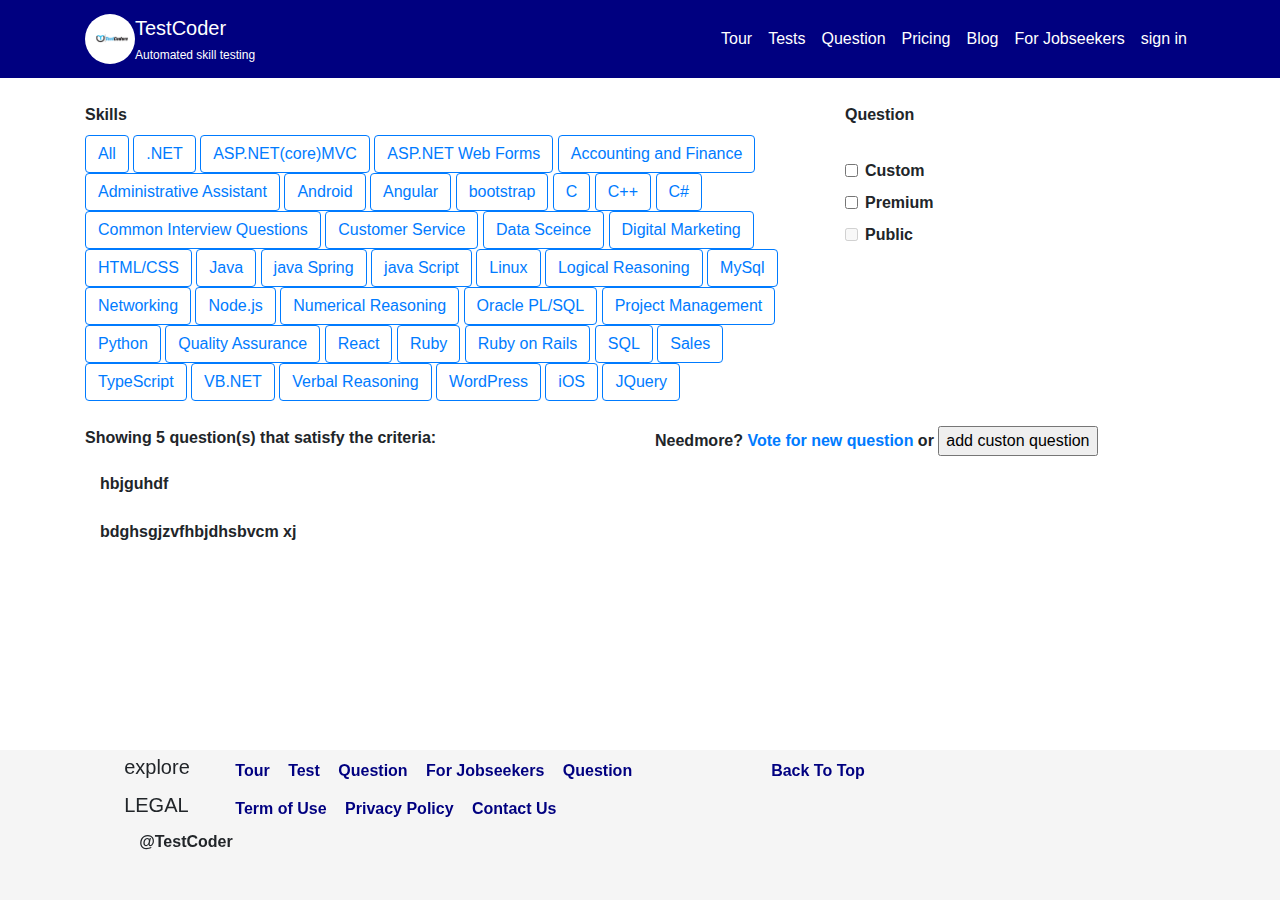
==== question.html @ bffd4761 "initial commit" ====
<html>
   <head>
      <meta charset="utf-8">
      <meta http-equiv="X-UA-Compatible" content="IE=edge">
      <title></title>
      <!-- <link rel="stylesheet"  href="css/bootstrap.min.css"> -->
      <link rel="stylesheet" type="text/css" href="./css/bootstrap.min.css">
      <link rel="stylesheet" type="text/css" href="./css/style.css">
      <style>
         
      </style>
   </head>
   <body>
       <nav class="navbar navbar-expand-lg ">
    <div class="container">
  

<a href="" itemprop="url">
<img src="images/logo3.png" alt=""   class="img_logo" />
 
</a>


  <div class="logo">
  <a class="navbar-brand" href="#">TestCoder</a>
 <h6>Automated skill testing</h6>
 </div>
  

  <div class="collapse navbar-collapse" id="navbarSupportedContent">
    <ul class="navbar-nav mr-auto">
      

    </ul>
    <form class="form-inline my-2 my-lg-0">
      <ul class="navbar-nav navbar-right">
    <li class="nav-item">
               <a class="nav-link" href="#">Tour</a>
            </li>
            <li class="nav-item">
               <a class="nav-link" href="Tests.html">Tests</a>
            </li>
            <li class="nav-item">
               <a class="nav-link" href="question.html">Question</a>
            </li>
            <li class="nav-item">
               <a class="nav-link" href="pricing.html">Pricing</a>
            </li>
            <li class="nav-item">
               <a class="nav-link" href="blog.html">Blog</a>
            </li>
            <li class="nav-item">
               <a class="nav-link" href="jobseeker.html">For Jobseekers</a>
            </li>
            <li class="">
                <a class="nav-link" href="SignInSignUp.html">sign in</a>
            </li>
  </ul></form>
  </div>
</div>
</nav>
<div class="container">
<section class="section_contain">
<div class="row">
<div class="col-sm-8">
<label><b>Skills<b></label><br>
<button type="submit" class="btn btn-outline-primary" onClick="myFunction()" >All</button>
        <button type="submit" class="btn btn-outline-primary"  onClick="dotnet()">.NET</button>

    <button type="submit" class="btn btn-outline-primary">ASP.NET(core)MVC</button>

    <button type="submit" class="btn btn-outline-primary">ASP.NET Web Forms</button>

    <button type="submit" class="btn btn-outline-primary">Accounting and Finance</button>
    <button type="submit" class="btn btn-outline-primary">Administrative Assistant</button>
    <button type="submit" class="btn btn-outline-primary">Android</button>
        <button type="submit" class="btn btn-outline-primary">Angular</button>

    <button type="submit" class="btn btn-outline-primary">bootstrap</button>

    <button type="submit" class="btn btn-outline-primary">C</button>

    <button type="submit" class="btn btn-outline-primary">C++</button>
    <button type="submit" class="btn btn-outline-primary">C#</button>
        <button type="submit" class="btn btn-outline-primary">Common Interview Questions</button>

    <button type="submit" class="btn btn-outline-primary">Customer Service</button>

    <button type="submit" class="btn btn-outline-primary">Data Sceince</button>

    <button type="submit" class="btn btn-outline-primary">Digital Marketing</button>
    <button type="submit" class="btn btn-outline-primary">HTML/CSS</button>
        <button type="submit" class="btn btn-outline-primary">Java</button>

    <button type="submit" class="btn btn-outline-primary">java Spring</button>

    <button type="submit" class="btn btn-outline-primary">java  Script</button>

    <button type="submit" class="btn btn-outline-primary">Linux</button>
    <button type="submit" class="btn btn-outline-primary">Logical Reasoning</button>

    <button type="submit" class="btn btn-outline-primary">MySql</button>

    <button type="submit" class="btn btn-outline-primary">Networking</button>
    <button type="submit" class="btn btn-outline-primary">Node.js</button>
        <button type="submit" class="btn btn-outline-primary">Numerical Reasoning</button>

    <button type="submit" class="btn btn-outline-primary">Oracle PL/SQL</button>

    <button type="submit" class="btn btn-outline-primary">Project Management</button>

    <button type="submit" class="btn btn-outline-primary">Python</button>
    <button type="submit" class="btn btn-outline-primary">Quality Assurance</button>
        <button type="submit" class="btn btn-outline-primary">React</button>

    <button type="submit" class="btn btn-outline-primary">Ruby</button>
    <button type="submit" class="btn btn-outline-primary">Ruby on Rails</button>
    <button type="submit" class="btn btn-outline-primary">SQL</button>
    <button type="submit" class="btn btn-outline-primary">Sales</button>
    <button type="submit" class="btn btn-outline-primary">TypeScript</button>
    <button type="submit" class="btn btn-outline-primary">VB.NET</button>
    <button type="submit" class="btn btn-outline-primary">Verbal Reasoning</button>
    <button type="submit" class="btn btn-outline-primary">WordPress</button>
    <button type="submit" class="btn btn-outline-primary">iOS</button>
    <button type="submit" class="btn btn-outline-primary">JQuery</button>




    

</div>
<div class="col-sm-6">
<label><b>Question<b></label><br>
<div class="form-check">
  <label >
    <input type="checkbox" class="form-check-input" value="">Custom
  </label>
</div>
<div class="form-check">
  <label >
    <input type="checkbox" class="form-check-input" value="">Premium
  </label>
</div>
<div class="form-check">
  <label >
    <input type="checkbox" class="form-check-input" value="" disabled>Public
  </label>
</div>

</section>


<section class="section_contain">
    <div class="row">
      <div class="col-sm-6">
        <p>Showing 5 question(s) that satisfy the criteria:</p>

      </div>

      <div class="col-sm-6">
        <p>Needmore?<a href=""> Vote for new question</a> or <input type="button" value="add custon question"></p>
      </div>
      <p id="subject"></p>
    </div>
</section>
<div class="container">
<section id="all">
  <div class="table-scrollable reduce-table-font">
    <<table>
      <thead>
        <tr>
          <th><<a href=""</a></th>
        </tr>
      </thead>
      <tbody>
        <tr>
          <td>data</td>
        </tr>
      </tbody>
    </table>
  </div>

</section>
<section id="dot_net">hbjguhdf<br>
  <br>
  bdghsgjzvfhbjdhsbvcm xj

</section>
</div>



  <div class="footer fixed-bottom">
		  <div class="row">
			 <div class="col-sm-12">
				<div class="row">
				   <div class="col-sm-1"></div>
				   <div class="col-sm-6">
					  <div class="form-inline">
						 <div class="col-sm-2">
							<h5>explore</h5>
						 </div>
						 <div class="col-sm-10">
							<a class="link" href="#">Tour</a>
							<a class="link" href="#">Test</a>
							<a class="link" href="#">Question</a>
							<a class="link" href="#">For Jobseekers</a>
							<a class="link" href="#">Question</a>
						 </div>
					  </div>
				   </div>
				    <div class="collapse navbar-collapse" id="navbarSupportedContent"></div>
				   <div class="form-inline">
					  <div class="col-lg-12" >
						 <a class="link" href="#" id="back" >Back To Top</a>
					  </div>
				   </div>
				   <div class="col-sm-1"></div>
				</div>
			 </div>
		  </div>
		  <div class="row">
			 <div class="col-sm-12">
				<div class="row">
				   <div class="col-sm-1"></div>
				   <div class="col-sm-6">
					  <div class="form-inline">
						 <div class="col-sm-2">
							<h5>LEGAL</h5>
						 </div>
						 <div class="col-sm-10">
							<a class="link" href="#">Term of Use</a>
							<a class="link" href="#">Privacy Policy</a>
							<a class="link" href="#">Contact Us</a>
						 </div>
					  </div>
				   </div>
				</div>
				<div class="row">
				   <div class="col-sm-1"></div>
				   <div class="col-sm-6">
					  <div class="form-inline">
						 <div class="col-sm-2">
							<div class="col-sm-10">
							   @TestCoder
							</div>
						 </div>
					  </div>
				   </div>
				</div>
			 </div>
		  </div>
	  </div>
    <script>
         function myFunction()
 {
  
  document.getElementById("dot_net").style.display = "none";
  document.getElementById("all").style.display = "block";

    
  
 }
 function dotnet()
 {
  
  document.getElementById("all").style.display = "none";
  document.getElementById("dot_net").style.display = "block";

    
  
 }
    </script>
</body>
</html>
---- css/style.css ----
.navbar
		{
			background-color:#000080;
		
		}
		.btn1
		{
			background-color:#000080;
			color:white;
		}
		.nav-link
		{
		color:white;
		}
		.navbar-brand
		{
		color:white;
		}

		h6
		{
			font-size:12px;
			color:white;
		}
		.signin
		{
			border:2px solid #ddd;
			width:30%;
			height:40%;
			background-color:whitesmoke;
			padding: 5px;

		}
		.signup
		{
			border:2px solid #ddd;
			width:30%;
			background-color:whitesmoke;
			padding: 5px;
			
		}
		.link 
		{
			color:#000080;
		}
		.first_name
		{
			margin-left: 15px;
		}
		#button
		{
			width:330px ;
			background-color:#000080;
		}
		#sign
        {
        	margin-top: 20px;
        }
         .forget
         {
         	margin-right:20px;
         }
		
		#LoginForm
		{
			background-color:whitesmoke;
		}
        .container
        {
         
         z-index:500;
        }
		 .section_contain
		 {
			 padding-top:25px;
		 }
        
         .link
         {
         
         }
         .form-inline
         {
         margin-top:5px;
         }
        
         .footer
         {
         background-color:whitesmoke;
         height:150px;
         }
         .link
         {
         	padding:7px;
         }
         #back
		 {
         margin-right:400px;
		 }
		 .img_logo{
			 height:50px;
			 width:50px;
			 border-radius:30px;
		 }
		 .full-width
		 {
         display:flex;
         }
		 .col
		 {
		 background-color:lightblue;
		 height:50px;
		 border:solid lightblue;
		 border-radius: 10px;
		}
		#all
		{
			display: none;
		}
		#all:target
		{
			display: block;
		}
		 		}
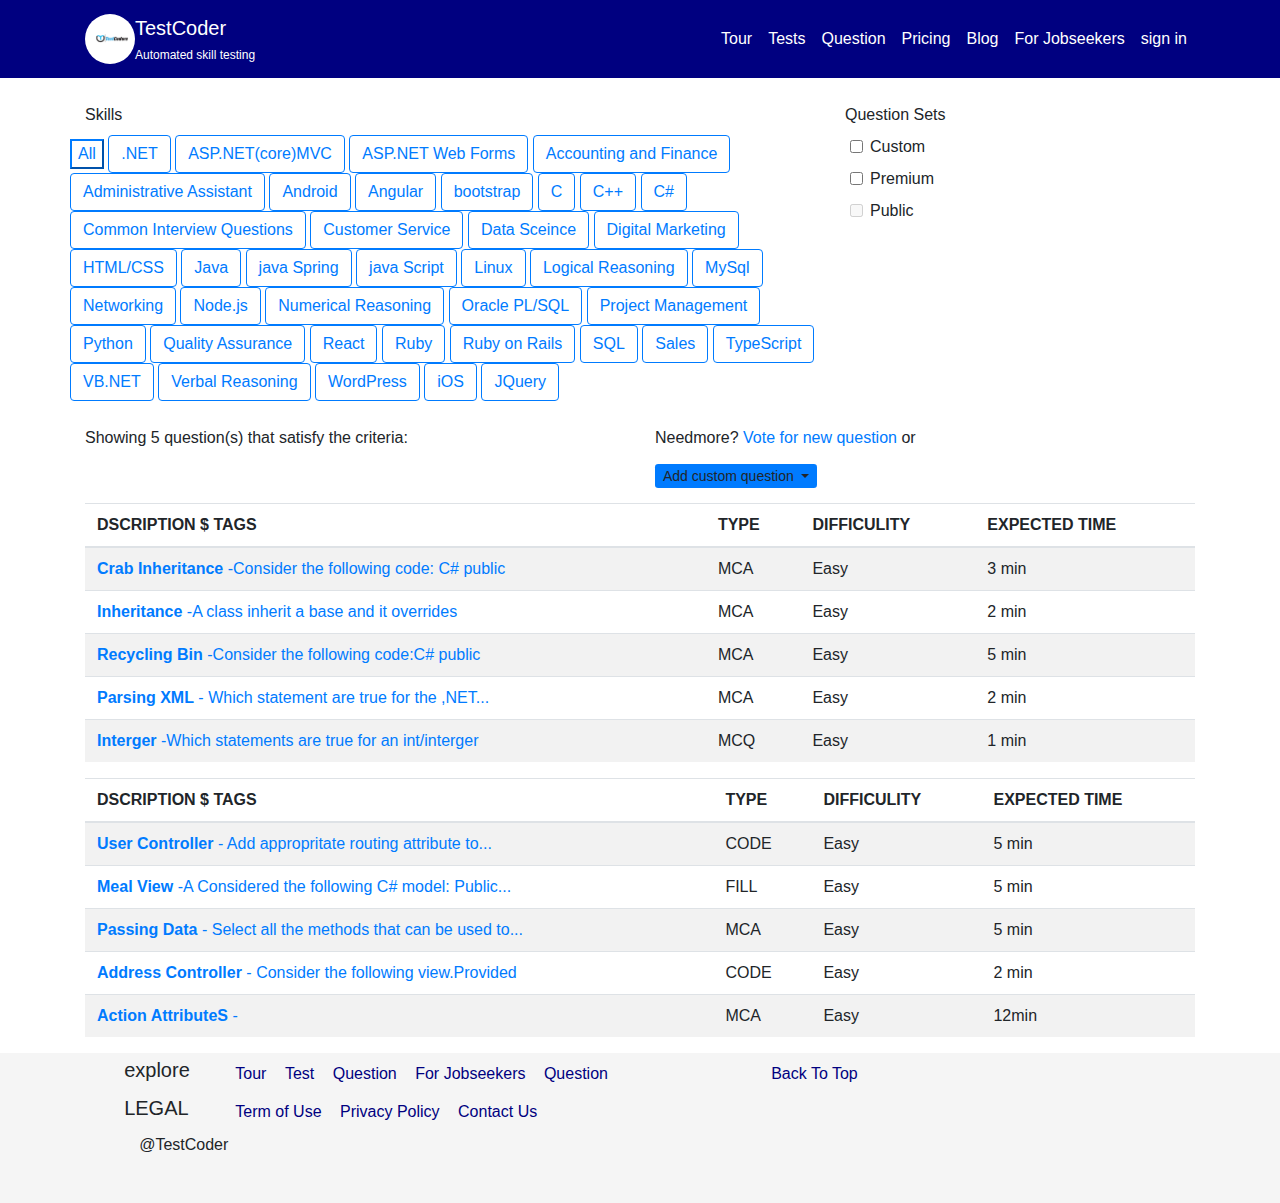
==== commit b3948f1b: "change themes" ====
--- a/question.html
+++ b/question.html
@@ -1,276 +1,447 @@
+<!DOCTYPE >
 <html>
    <head>
       <meta charset="utf-8">
       <meta http-equiv="X-UA-Compatible" content="IE=edge">
-      <title></title>
+      <title>QuestionPage</title>
       <!-- <link rel="stylesheet"  href="css/bootstrap.min.css"> -->
       <link rel="stylesheet" type="text/css" href="./css/bootstrap.min.css">
       <link rel="stylesheet" type="text/css" href="./css/style.css">
       <style>
-         
       </style>
    </head>
    <body>
-       <nav class="navbar navbar-expand-lg ">
-    <div class="container">
-  
-
-<a href="" itemprop="url">
-<img src="images/logo3.png" alt=""   class="img_logo" />
- 
-</a>
-
-
-  <div class="logo">
-  <a class="navbar-brand" href="#">TestCoder</a>
- <h6>Automated skill testing</h6>
- </div>
-  
-
-  <div class="collapse navbar-collapse" id="navbarSupportedContent">
-    <ul class="navbar-nav mr-auto">
-      
-
-    </ul>
-    <form class="form-inline my-2 my-lg-0">
-      <ul class="navbar-nav navbar-right">
-    <li class="nav-item">
-               <a class="nav-link" href="#">Tour</a>
-            </li>
-            <li class="nav-item">
-               <a class="nav-link" href="Tests.html">Tests</a>
-            </li>
-            <li class="nav-item">
-               <a class="nav-link" href="question.html">Question</a>
-            </li>
-            <li class="nav-item">
-               <a class="nav-link" href="pricing.html">Pricing</a>
-            </li>
-            <li class="nav-item">
-               <a class="nav-link" href="blog.html">Blog</a>
-            </li>
-            <li class="nav-item">
-               <a class="nav-link" href="jobseeker.html">For Jobseekers</a>
-            </li>
-            <li class="">
-                <a class="nav-link" href="SignInSignUp.html">sign in</a>
-            </li>
-  </ul></form>
-  </div>
-</div>
-</nav>
-<div class="container">
-<section class="section_contain">
-<div class="row">
-<div class="col-sm-8">
-<label><b>Skills<b></label><br>
-<button type="submit" class="btn btn-outline-primary" onClick="myFunction()" >All</button>
-        <button type="submit" class="btn btn-outline-primary"  onClick="dotnet()">.NET</button>
-
-    <button type="submit" class="btn btn-outline-primary">ASP.NET(core)MVC</button>
-
-    <button type="submit" class="btn btn-outline-primary">ASP.NET Web Forms</button>
-
-    <button type="submit" class="btn btn-outline-primary">Accounting and Finance</button>
-    <button type="submit" class="btn btn-outline-primary">Administrative Assistant</button>
-    <button type="submit" class="btn btn-outline-primary">Android</button>
-        <button type="submit" class="btn btn-outline-primary">Angular</button>
-
-    <button type="submit" class="btn btn-outline-primary">bootstrap</button>
-
-    <button type="submit" class="btn btn-outline-primary">C</button>
-
-    <button type="submit" class="btn btn-outline-primary">C++</button>
-    <button type="submit" class="btn btn-outline-primary">C#</button>
-        <button type="submit" class="btn btn-outline-primary">Common Interview Questions</button>
-
-    <button type="submit" class="btn btn-outline-primary">Customer Service</button>
-
-    <button type="submit" class="btn btn-outline-primary">Data Sceince</button>
-
-    <button type="submit" class="btn btn-outline-primary">Digital Marketing</button>
-    <button type="submit" class="btn btn-outline-primary">HTML/CSS</button>
-        <button type="submit" class="btn btn-outline-primary">Java</button>
-
-    <button type="submit" class="btn btn-outline-primary">java Spring</button>
-
-    <button type="submit" class="btn btn-outline-primary">java  Script</button>
-
-    <button type="submit" class="btn btn-outline-primary">Linux</button>
-    <button type="submit" class="btn btn-outline-primary">Logical Reasoning</button>
-
-    <button type="submit" class="btn btn-outline-primary">MySql</button>
-
-    <button type="submit" class="btn btn-outline-primary">Networking</button>
-    <button type="submit" class="btn btn-outline-primary">Node.js</button>
-        <button type="submit" class="btn btn-outline-primary">Numerical Reasoning</button>
-
-    <button type="submit" class="btn btn-outline-primary">Oracle PL/SQL</button>
-
-    <button type="submit" class="btn btn-outline-primary">Project Management</button>
-
-    <button type="submit" class="btn btn-outline-primary">Python</button>
-    <button type="submit" class="btn btn-outline-primary">Quality Assurance</button>
-        <button type="submit" class="btn btn-outline-primary">React</button>
-
-    <button type="submit" class="btn btn-outline-primary">Ruby</button>
-    <button type="submit" class="btn btn-outline-primary">Ruby on Rails</button>
-    <button type="submit" class="btn btn-outline-primary">SQL</button>
-    <button type="submit" class="btn btn-outline-primary">Sales</button>
-    <button type="submit" class="btn btn-outline-primary">TypeScript</button>
-    <button type="submit" class="btn btn-outline-primary">VB.NET</button>
-    <button type="submit" class="btn btn-outline-primary">Verbal Reasoning</button>
-    <button type="submit" class="btn btn-outline-primary">WordPress</button>
-    <button type="submit" class="btn btn-outline-primary">iOS</button>
-    <button type="submit" class="btn btn-outline-primary">JQuery</button>
-
-
-
-
-    
-
-</div>
-<div class="col-sm-6">
-<label><b>Question<b></label><br>
-<div class="form-check">
-  <label >
-    <input type="checkbox" class="form-check-input" value="">Custom
-  </label>
-</div>
-<div class="form-check">
-  <label >
-    <input type="checkbox" class="form-check-input" value="">Premium
-  </label>
-</div>
-<div class="form-check">
-  <label >
-    <input type="checkbox" class="form-check-input" value="" disabled>Public
-  </label>
-</div>
-
-</section>
-
-
-<section class="section_contain">
-    <div class="row">
-      <div class="col-sm-6">
-        <p>Showing 5 question(s) that satisfy the criteria:</p>
-
+      <nav class="navbar navbar-expand-lg ">
+         <div class="container">
+            <a href="" itemprop="url">
+            <img src="images/logo3.png" alt=""   class="img_logo" />
+            </a>
+            <div class="logo">
+               <a class="navbar-brand" href="#">TestCoder</a>
+               <h6>Automated skill testing</h6>
+            </div>
+            <div class="collapse navbar-collapse" id="navbarSupportedContent">
+               <ul class="navbar-nav mr-auto">
+               </ul>
+               <form class="form-inline my-2 my-lg-0">
+                  <ul class="navbar-nav navbar-right">
+                     <li class="nav-item">
+                        <a class="nav-link" href="#">Tour</a>
+                     </li>
+                     <li class="nav-item">
+                        <a class="nav-link" href="Tests.html">Tests</a>
+                     </li>
+                     <li class="nav-item">
+                        <a class="nav-link" href="question.html">Question</a>
+                     </li>
+                     <li class="nav-item">
+                        <a class="nav-link" href="pricing.html">Pricing</a>
+                     </li>
+                     <li class="nav-item">
+                        <a class="nav-link" href="blog.html">Blog</a>
+                     </li>
+                     <li class="nav-item">
+                        <a class="nav-link" href="jobseeker.html">For Jobseekers</a>
+                     </li>
+                     <li class="">
+                        <a class="nav-link" href="SignInSignUp.html">sign in</a>
+                     </li>
+                  </ul>
+               </form>
+            </div>
+         </div>
+      </nav>
+      <div class="container">
+         <section class="section_contain">
+            <div class="row">
+               <div class="col-sm-8">
+                  <label class="bold">Skills</
+                  <label>
+               </div>
+               <div class="col-sm-4">
+               <label class="bold">Question Sets</label><br>
+               </div>
+               <div class="row">
+                  <div class="col-sm-8">
+                     <button type="submit" class="btn3 btn-outline-primary" onClick="myFunction()" >All</button>
+                     <button type="submit" class="btn btn-outline-primary"  onClick="dotnet()">.NET</button>
+                     <button type="submit" class="btn btn-outline-primary" onClick="aspnet()">ASP.NET(core)MVC</button>
+                     <button type="submit" class="btn btn-outline-primary">ASP.NET Web Forms</button>
+                     <button type="submit" class="btn btn-outline-primary">Accounting and Finance</button>
+                     <button type="submit" class="btn btn-outline-primary">Administrative Assistant</button>
+                     <button type="submit" class="btn btn-outline-primary">Android</button>
+                     <button type="submit" class="btn btn-outline-primary">Angular</button>
+                     <button type="submit" class="btn btn-outline-primary">bootstrap</button>
+                     <button type="submit" class="btn btn-outline-primary">C</button>
+                     <button type="submit" class="btn btn-outline-primary">C++</button>
+                     <button type="submit" class="btn btn-outline-primary">C#</button>
+                     <button type="submit" class="btn btn-outline-primary">Common Interview Questions</button>
+                     <button type="submit" class="btn btn-outline-primary">Customer Service</button>
+                     <button type="submit" class="btn btn-outline-primary">Data Sceince</button>
+                     <button type="submit" class="btn btn-outline-primary">Digital Marketing</button>
+                     <button type="submit" class="btn btn-outline-primary">HTML/CSS</button>
+                     <button type="submit" class="btn btn-outline-primary">Java</button>
+                     <button type="submit" class="btn btn-outline-primary">java Spring</button>
+                     <button type="submit" class="btn btn-outline-primary">java  Script</button>
+                     <button type="submit" class="btn btn-outline-primary">Linux</button>
+                     <button type="submit" class="btn btn-outline-primary">Logical Reasoning</button>
+                     <button type="submit" class="btn btn-outline-primary">MySql</button>
+                     <button type="submit" class="btn btn-outline-primary">Networking</button>
+                     <button type="submit" class="btn btn-outline-primary">Node.js</button>
+                     <button type="submit" class="btn btn-outline-primary">Numerical Reasoning</button>
+                     <button type="submit" class="btn btn-outline-primary">Oracle PL/SQL</button>
+                     <button type="submit" class="btn btn-outline-primary">Project Management</button>
+                     <button type="submit" class="btn btn-outline-primary">Python</button>
+                     <button type="submit" class="btn btn-outline-primary">Quality Assurance</button>
+                     <button type="submit" class="btn btn-outline-primary">React</button>
+                     <button type="submit" class="btn btn-outline-primary">Ruby</button>
+                     <button type="submit" class="btn btn-outline-primary">Ruby on Rails</button>
+                     <button type="submit" class="btn btn-outline-primary">SQL</button>
+                     <button type="submit" class="btn btn-outline-primary">Sales</button>
+                     <button type="submit" class="btn btn-outline-primary">TypeScript</button>
+                     <button type="submit" class="btn btn-outline-primary">VB.NET</button>
+                     <button type="submit" class="btn btn-outline-primary">Verbal Reasoning</button>
+                     <button type="submit" class="btn btn-outline-primary">WordPress</button>
+                     <button type="submit" class="btn btn-outline-primary">iOS</button>
+                     <button type="submit" class="btn btn-outline-primary">JQuery</button>
+                  </div>
+                  <div class="col-sm-4">
+                     <div class="form-check">
+                        <label >
+                        <input type="checkbox" class="form-check-input" value="">Custom
+                        </label>
+                     </div>
+                     <div class="form-check">
+                        <label >
+                        <input type="checkbox" class="form-check-input" value="">Premium
+                        </label>
+                     </div>
+                     <div class="form-check">
+                        <label >
+                        <input type="checkbox" class="form-check-input" value="" disabled>Public
+                        </label>
+                     </div>
+                  </div>
+               </div>
+            </div>
+         </section>
+         <section class="section_contain">
+            <div class="row">
+               <div class="col-sm-6">
+                  <p>Showing 5 question(s) that satisfy the criteria:</p>
+               </div>
+               <div class="col-sm-6">
+                  <p>Needmore?<a href=""> Vote for new question</a> or 
+                  <div class="dropdown">
+                     <a id="AddCustomQuestion" class="btn2 btn-primary dropdown-toggle btn-sm btn-xs" data-toggle="dropdown">Add custom question </a>
+                     <ul class="dropdown-menu dropdown-menu-right" role="menu" id="AddCustomQuestionsMenu">
+                        <li><a href="/sign-in">Live Coding Question (CODE)</a></li>
+                        <li><a href="/sign-in">Multiple Choice Question (MCQ)</a></li>
+                        <li><a href="/sign-in">Multiple Correct Answers Question (MCA)</a></li>
+                        <li><a href="/sign-in">Multiple MCQ Question (MMCQ)</a></li>
+                        <li><a href="/sign-in">Text Answer Question (TEXT)</a></li>
+                        <li><a href="/sign-in">Number Picker Question (NUM)</a></li>
+                        <li><a href="/sign-in">Fill the Blanks Question (FILL)</a></li>
+                        <li><a href="/sign-in">File Upload Question (FILE)</a></li>
+                        <li><a href="/sign-in">File Upload with Validator Question (FILEV)</a></li>
+                     </ul>
+                  </div>
+                  </p>
+               </div>
+            </div>
+         </section>
       </div>
-
-      <div class="col-sm-6">
-        <p>Needmore?<a href=""> Vote for new question</a> or <input type="button" value="add custon question"></p>
+      <div class="container">
+         <section id="all">
+            <h6></h6>
+            <div class="bs-example">
+               <table class="table table-striped">
+                  <thead>
+                     <tr>
+                        <th>DSCRIPTION $ TAGS</th>
+                        <th>TYPE</th>
+                        <th>DIFFICULITY</th>
+                        <th>EXPECTED TIME</th>
+                     </tr>
+                  </thead>
+                  <tbody>
+                     <tr>
+                        <td>
+                           <a href=""><b>HomePage</b> -A WordPress themes contains, among other...</a>
+                        </td>
+                        <td>MCQ</td>
+                        <td>Easy</td>
+                        <td> min</td>
+                     </tr>
+                     <tr>
+                        <td>
+                           <a href=""><b>Theme header</b> -Select all the action that following line...</a>
+                        </td>
+                        <td>MCQ</td>
+                        <td>Easy</td>
+                        <td>3 min</td>
+                     </tr>
+                     <tr>
+                        <td>
+                           <a href=""><b>Valid Queries</b> -Which line of code are valid?</a>
+                        </td>
+                        <td>MCQ</td>
+                        <td>Easy</td>
+                        <td>2 min</td>
+                     </tr>
+                     <tr>
+                        <td>
+                           <a href=""><b>Cats Brands</b> -Cats are the common pets throughout the world </a>
+                        </td>
+                        <td>MCQ</td>
+                        <td>Easy</td>
+                        <td>2 min</td>
+                     </tr>
+                     <tr>
+                        <td>
+                           <a href=""><b>Brands</b> -Carefully read the following excerpt from an...</a>
+                        </td>
+                        <td>MCQ</td>
+                        <td>Easy</td>
+                        <td>3 min</td>
+                     </tr>
+                     <tr>
+                        <td>
+                           <a href=""><b>Aggrumentative  Essay</b> -When writing an aggrumentative essay, its..</a>
+                        </td>
+                        <td>MCQ</td>
+                        <td>Easy</td>
+                        <td>2 min</td>
+                     </tr>
+                     <tr>
+                        <td>
+                           <a href=""><b>Paper</b> -Carefully read the excerpt from an...</a>
+                        </td>
+                        <td>MCQ</td>
+                        <td>Easy</td>
+                        <td>3 min</td>
+                     </tr>
+                     <tr>
+                        <td>
+                           <a href=""><b>Referendum</b> -In a forthcoming, referendum,voters wll be..</a>
+                        </td>
+                        <td>MCQ</td>
+                        <td>Easy</td>
+                        <td>3 min</td>
+                     </tr>
+                  </tbody>
+               </table>
+            </div>
+         </section>
       </div>
-      <p id="subject"></p>
-    </div>
-</section>
-<div class="container">
-<section id="all">
-  <div class="table-scrollable reduce-table-font">
-    <<table>
-      <thead>
-        <tr>
-          <th><<a href=""</a></th>
-        </tr>
-      </thead>
-      <tbody>
-        <tr>
-          <td>data</td>
-        </tr>
-      </tbody>
-    </table>
-  </div>
-
-</section>
-<section id="dot_net">hbjguhdf<br>
-  <br>
-  bdghsgjzvfhbjdhsbvcm xj
-
-</section>
-</div>
-
-
-
-  <div class="footer fixed-bottom">
-		  <div class="row">
-			 <div class="col-sm-12">
-				<div class="row">
-				   <div class="col-sm-1"></div>
-				   <div class="col-sm-6">
-					  <div class="form-inline">
-						 <div class="col-sm-2">
-							<h5>explore</h5>
-						 </div>
-						 <div class="col-sm-10">
-							<a class="link" href="#">Tour</a>
-							<a class="link" href="#">Test</a>
-							<a class="link" href="#">Question</a>
-							<a class="link" href="#">For Jobseekers</a>
-							<a class="link" href="#">Question</a>
-						 </div>
-					  </div>
-				   </div>
-				    <div class="collapse navbar-collapse" id="navbarSupportedContent"></div>
-				   <div class="form-inline">
-					  <div class="col-lg-12" >
-						 <a class="link" href="#" id="back" >Back To Top</a>
-					  </div>
-				   </div>
-				   <div class="col-sm-1"></div>
-				</div>
-			 </div>
-		  </div>
-		  <div class="row">
-			 <div class="col-sm-12">
-				<div class="row">
-				   <div class="col-sm-1"></div>
-				   <div class="col-sm-6">
-					  <div class="form-inline">
-						 <div class="col-sm-2">
-							<h5>LEGAL</h5>
-						 </div>
-						 <div class="col-sm-10">
-							<a class="link" href="#">Term of Use</a>
-							<a class="link" href="#">Privacy Policy</a>
-							<a class="link" href="#">Contact Us</a>
-						 </div>
-					  </div>
-				   </div>
-				</div>
-				<div class="row">
-				   <div class="col-sm-1"></div>
-				   <div class="col-sm-6">
-					  <div class="form-inline">
-						 <div class="col-sm-2">
-							<div class="col-sm-10">
-							   @TestCoder
-							</div>
-						 </div>
-					  </div>
-				   </div>
-				</div>
-			 </div>
-		  </div>
-	  </div>
-    <script>
+      <div class="container">
+         <section id="dot_net">
+            <div class="bs-example">
+               <table class="table table-striped">
+                  <thead>
+                     <tr>
+                        <th>DSCRIPTION $ TAGS</th>
+                        <th>TYPE</th>
+                        <th>DIFFICULITY</th>
+                        <th>EXPECTED TIME</th>
+                     </tr>
+                  </thead>
+                  <tbody>
+                     <tr>
+                        <td>
+                           <a href=""><b>Crab Inheritance</b> -Consider the following code: C# public</a>
+                        </td>
+                        <td>MCA</td>
+                        <td>Easy</td>
+                        <td>3 min</td>
+                     </tr>
+                     <tr>
+                        <td>
+                           <a href=""><b>Inheritance</b> -A class inherit a base and it overrides </a>
+                        </td>
+                        <td>MCA</td>
+                        <td>Easy</td>
+                        <td>2 min</td>
+                     </tr>
+                     <tr>
+                        <td>
+                           <a href=""><b>Recycling Bin</b> -Consider the following code:C# public</a>
+                        </td>
+                        <td>MCA</td>
+                        <td>Easy</td>
+                        <td>5 min</td>
+                     </tr>
+                     <tr>
+                        <td>
+                           <a href=""><b>Parsing XML</b> - Which statement are true for the ,NET...</a>
+                        </td>
+                        <td>MCA</td>
+                        <td>Easy</td>
+                        <td>2 min</td>
+                     </tr>
+                     <tr>
+                        <td>
+                           <a href=""><b>Interger</b> -Which statements are true for an int/interger</a>
+                        </td>
+                        <td>MCQ</td>
+                        <td>Easy</td>
+                        <td>1 min</td>
+                     </tr>
+                  </tbody>
+               </table>
+            </div>
+         </section>
+      </div>
+      <div class="container">
+         <section id="asp_net">
+            <h6></h6>
+            <div class="bs-example">
+               <table class="table table-striped">
+                  <thead>
+                     <tr>
+                        <th>DSCRIPTION $ TAGS</th>
+                        <th>TYPE</th>
+                        <th>DIFFICULITY</th>
+                        <th>EXPECTED TIME</th>
+                     </tr>
+                  </thead>
+                  <tbody>
+                     <tr>
+                        <td>
+                           <a href=""><b>User Controller</b> - Add appropritate routing attribute to...</a>
+                        </td>
+                        <td>CODE</td>
+                        <td>Easy</td>
+                        <td>5 min</td>
+                     </tr>
+                     <tr>
+                        <td>
+                           <a href=""><b>Meal View</b> -A Considered the following C# model: Public... </a>
+                        </td>
+                        <td>FILL</td>
+                        <td>Easy</td>
+                        <td>5 min</td>
+                     </tr>
+                     <tr>
+                        <td>
+                           <a href=""><b>Passing Data</b> - Select all the methods that can be used to...</a>
+                        </td>
+                        <td>MCA</td>
+                        <td>Easy</td>
+                        <td>5 min</td>
+                     </tr>
+                     <tr>
+                        <td>
+                           <a href=""><b>Address Controller</b> - Consider the following view.Provided</a>
+                        </td>
+                        <td>CODE</td>
+                        <td>Easy</td>
+                        <td>2 min</td>
+                     </tr>
+                     <tr>
+                        <td>
+                           <a href=""><b>Action AttributeS</b> -</a>
+                        </td>
+                        <td>MCA</td>
+                        <td>Easy</td>
+                        <td>12min</td>
+                     </tr>
+                  </tbody>
+               </table>
+            </div>
+         </section>
+      </div>
+      <div class="footer">
+         <div class="row">
+            <div class="col-sm-12">
+               <div class="row">
+                  <div class="col-sm-1"></div>
+                  <div class="col-sm-6">
+                     <div class="form-inline">
+                        <div class="col-sm-2">
+                           <h5>explore</h5>
+                        </div>
+                        <div class="col-sm-10">
+                           <a class="link" href="#">Tour</a>
+                           <a class="link" href="#">Test</a>
+                           <a class="link" href="#">Question</a>
+                           <a class="link" href="#">For Jobseekers</a>
+                           <a class="link" href="#">Question</a>
+                        </div>
+                     </div>
+                  </div>
+                  <div class="collapse navbar-collapse" ></div>
+                  <div class="form-inline">
+                     <div class="col-lg-12" >
+                        <a class="link" href="#" id="back" >Back To Top</a>
+                     </div>
+                  </div>
+                  <div class="col-sm-1"></div>
+               </div>
+            </div>
+         </div>
+         <div class="row">
+            <div class="col-sm-12">
+               <div class="row">
+                  <div class="col-sm-1"></div>
+                  <div class="col-sm-6">
+                     <div class="form-inline">
+                        <div class="col-sm-2">
+                           <h5>LEGAL</h5>
+                        </div>
+                        <div class="col-sm-10">
+                           <a class="link" href="#">Term of Use</a>
+                           <a class="link" href="#">Privacy Policy</a>
+                           <a class="link" href="#">Contact Us</a>
+                        </div>
+                     </div>
+                  </div>
+               </div>
+               <div class="row">
+                  <div class="col-sm-1"></div>
+                  <div class="col-sm-6">
+                     <div class="form-inline">
+                        <div class="col-sm-2">
+                           <div class="col-sm-10">
+                              @TestCoder
+                           </div>
+                        </div>
+                     </div>
+                  </div>
+               </div>
+            </div>
+         </div>
+      </div>
+      <script>
          function myFunction()
- {
-  
-  document.getElementById("dot_net").style.display = "none";
-  document.getElementById("all").style.display = "block";
-
-    
-  
- }
- function dotnet()
- {
-  
-  document.getElementById("all").style.display = "none";
-  document.getElementById("dot_net").style.display = "block";
-
-    
-  
- }
-    </script>
-</body>
+         {
+         
+         document.getElementById("dot_net").style.display = "none";
+         document.getElementById("asp_net").style.display = "none";
+         document.getElementById("all").style.display = "block";
+         
+         
+         
+         }
+         function dotnet()
+         {
+         
+         document.getElementById("all").style.display = "none";
+         document.getElementById("asp_net").style.display = "none";
+         document.getElementById("dot_net").style.display = "block"; 
+         }
+         function aspnet()
+         {
+         
+         document.getElementById("all").style.display = "none";
+         document.getElementById("dot_net").style.display = "none";
+         document.getElementById("asp_net").style.display = "block"; 
+         }
+         
+         
+      </script>
+      <script src="https://ajax.googleapis.com/ajax/libs/jquery/3.4.0/jquery.min.js"></script>
+      <script src="https://cdnjs.cloudflare.com/ajax/libs/popper.js/1.14.7/umd/popper.min.js"></script>
+      <script src="https://maxcdn.bootstrapcdn.com/bootstrap/4.3.1/js/bootstrap.min.js"></script>
+   </body>
 </html>